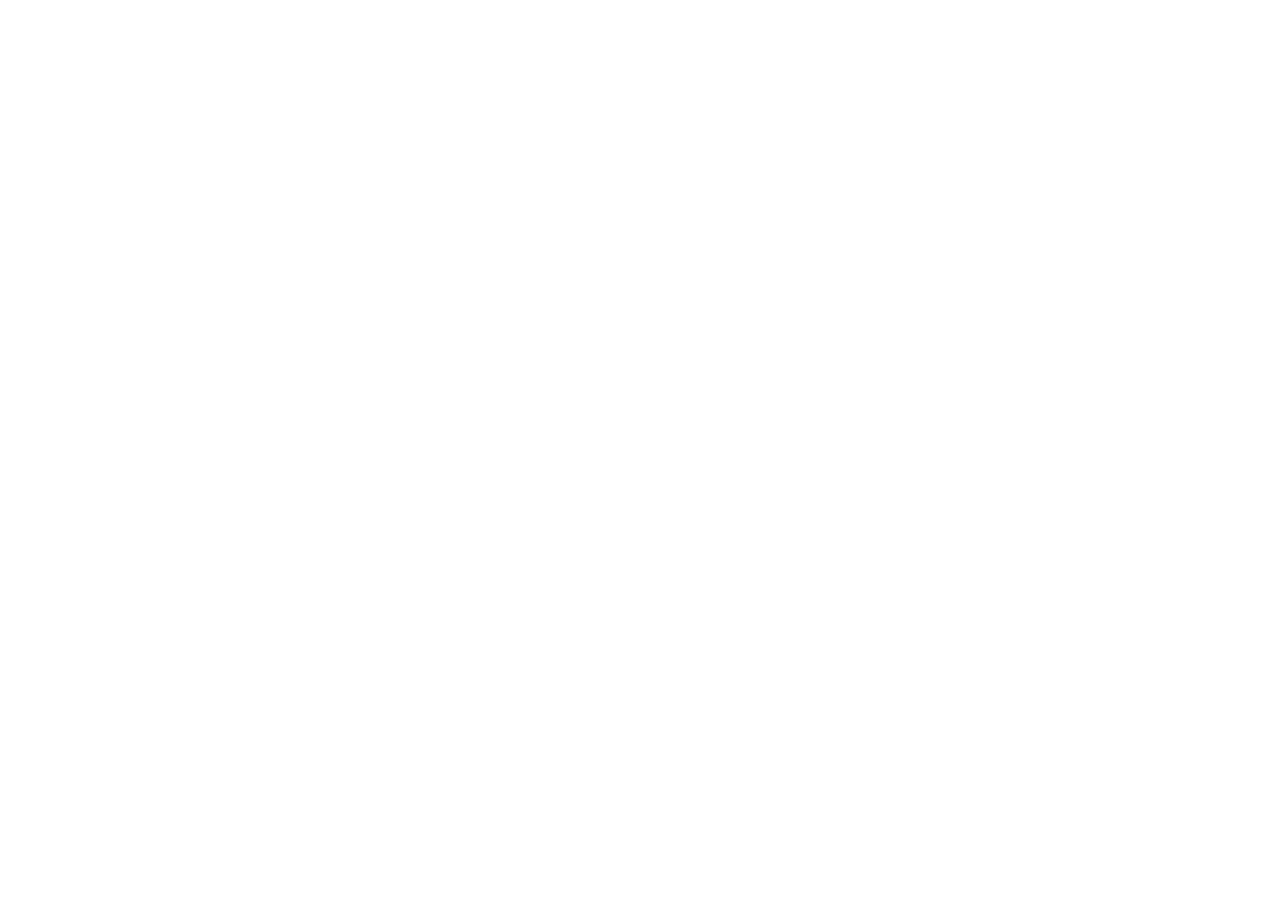
==== login.html @ af20c510 "进行初始提交" ====
<!DOCTYPE html>
<html lang="en">

<head>
    <meta charset="UTF-8">
    <meta http-equiv="X-UA-Compatible" content="IE=edge">
    <meta name="viewport" content="width=device-width, initial-scale=1.0">
    <title>Document</title>
</head>

<body>

</body>

</html>
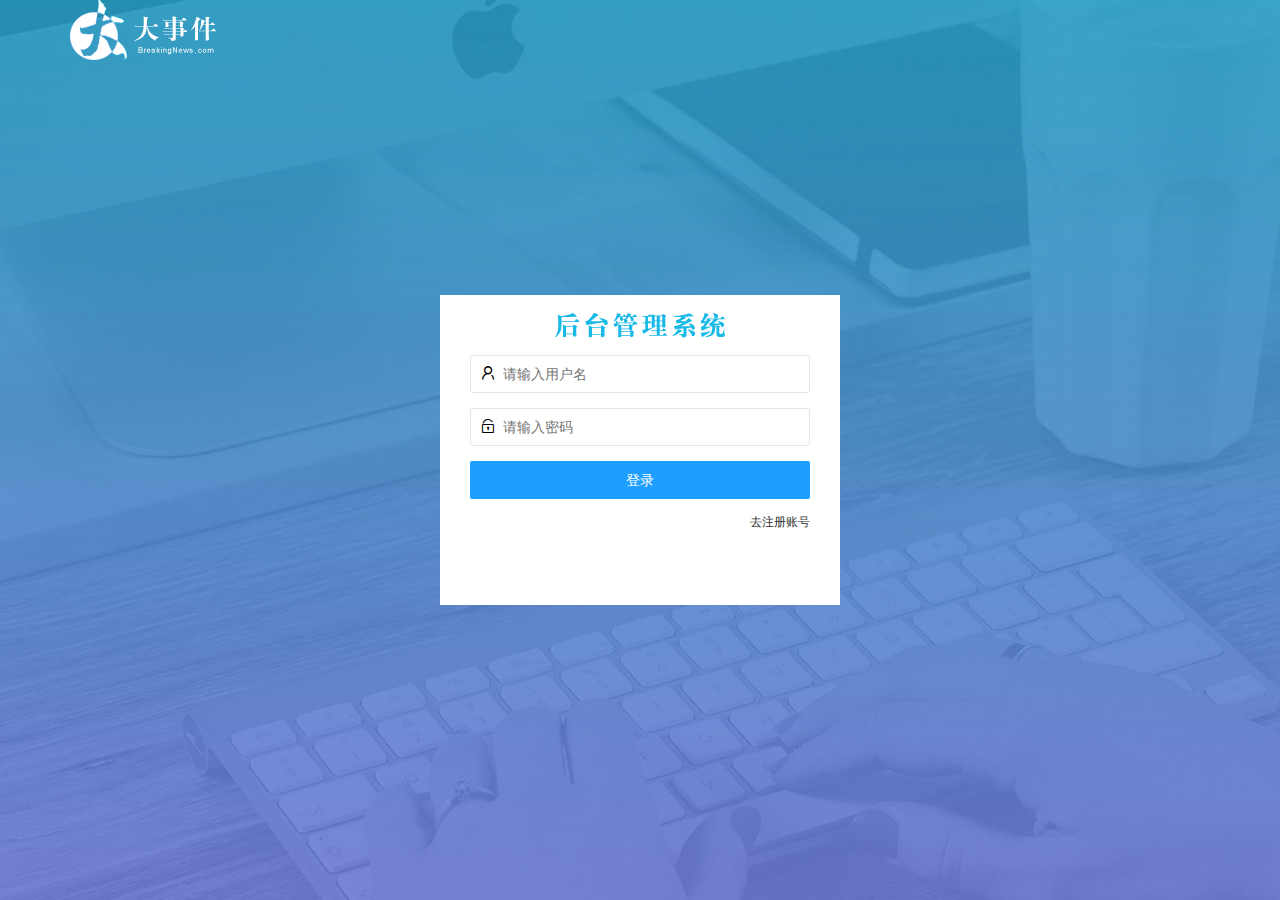
==== commit 2e72c82c: "完成了登录和注册功能" ====
--- a/login.html
+++ b/login.html
@@ -2,14 +2,88 @@
 <html lang="en">
 
 <head>
-    <meta charset="UTF-8">
-    <meta http-equiv="X-UA-Compatible" content="IE=edge">
-    <meta name="viewport" content="width=device-width, initial-scale=1.0">
-    <title>Document</title>
+    <meta charset="UTF-8" />
+    <meta name="viewport" content="width=device-width, initial-scale=1.0" />
+    <title>大事件-登录/注册</title>
+    <!-- 导入 LayUI 的样式 -->
+    <link rel="stylesheet" href="/assets/lib/layui/css/layui.css" />
+    <!-- 导入自己的样式表 -->
+    <link rel="stylesheet" href="/assets/css/login.css" />
 </head>
 
 <body>
+    <!-- 头部的 Logo 区域 -->
+    <div class="layui-main">
+        <img src="/assets/images/logo.png" alt="" />
+    </div>
 
+    <!-- 登录注册区域 -->
+    <div class="loginAndRegBox">
+        <div class="title-box"></div>
+        <!-- 登录的div -->
+        <div class="login-box">
+            <!-- 登录的表单 -->
+            <form class="layui-form" action="" id="form_login">
+                <!-- 用户名 -->
+                <div class="layui-form-item">
+                    <i class="layui-icon layui-icon-username"></i>
+                    <input type="text" name="username" required lay-verify="required" placeholder="请输入用户名" autocomplete="off" class="layui-input" />
+                </div>
+                <!-- 密码 -->
+                <div class="layui-form-item">
+                    <i class="layui-icon layui-icon-password"></i>
+                    <input type="password" name="password" required lay-verify="required" placeholder="请输入密码" autocomplete="off" class="layui-input" />
+                </div>
+                <!-- 登录按钮 -->
+                <div class="layui-form-item">
+                    <!-- 注意：表单提交按钮和普通按钮的区别，就是 lay-submit 属性 -->
+                    <button class="layui-btn layui-btn-fluid layui-btn-normal" lay-submit>登录</button>
+                </div>
+                <div class="layui-form-item links">
+                    <a href="javascript:;" id="link_reg">去注册账号</a>
+                </div>
+            </form>
+        </div>
+        <!-- 注册的div -->
+        <div class="reg-box">
+            <!-- 注册的表单 -->
+            <form class="layui-form" action="" id="form_reg">
+                <!-- 用户名 -->
+                <div class="layui-form-item">
+                    <i class="layui-icon layui-icon-username"></i>
+                    <input type="text" name="username" required lay-verify="required" placeholder="请输入用户名" autocomplete="off" class="layui-input" />
+                </div>
+                <!-- 密码 -->
+                <div class="layui-form-item">
+                    <i class="layui-icon layui-icon-password"></i>
+                    <input type="password" name="password" required lay-verify="required|pwd" placeholder="请输入密码" autocomplete="off" class="layui-input" />
+                </div>
+                <!-- 密码确认框 -->
+                <div class="layui-form-item">
+                    <i class="layui-icon layui-icon-password"></i>
+                    <input type="password" name="repassword" required lay-verify="required|pwd|repwd" placeholder="再次确认密码" autocomplete="off" class="layui-input" />
+                </div>
+                <!-- 注册按钮 -->
+                <div class="layui-form-item">
+                    <!-- 注意：表单提交按钮和普通按钮的区别，就是 lay-submit 属性 -->
+                    <button class="layui-btn layui-btn-fluid layui-btn-normal" lay-submit>注册</button>
+                </div>
+                <div class="layui-form-item links">
+                    <a href="javascript:;" id="link_login">去登录</a>
+                </div>
+            </form>
+        </div>
+    </div>
+
+
+    <!-- 导入 jQuery -->
+    <script src="/assets/lib/jquery.js"></script>
+    <!-- 导入 layui -->
+    <script src="/assets/lib/layui/layui.all.js"></script>
+    <!-- 导入 baseAPI -->
+    <script src="/assets/js/baseAPI.js"></script>
+    <!-- 导入自己的js -->
+    <script src="/assets/js/login.js"></script>
 </body>
 
 </html>--- a/assets/lib/layui/css/layui.css
+++ b/assets/lib/layui/css/layui.css
@@ -0,0 +1,2 @@
+/** layui-v2.5.5 MIT License By https://www.layui.com */
+ .layui-inline,img{display:inline-block;vertical-align:middle}h1,h2,h3,h4,h5,h6{font-weight:400}.layui-edge,.layui-header,.layui-inline,.layui-main{position:relative}.layui-body,.layui-edge,.layui-elip{overflow:hidden}.layui-btn,.layui-edge,.layui-inline,img{vertical-align:middle}.layui-btn,.layui-disabled,.layui-icon,.layui-unselect{-moz-user-select:none;-webkit-user-select:none;-ms-user-select:none}.layui-elip,.layui-form-checkbox span,.layui-form-pane .layui-form-label{text-overflow:ellipsis;white-space:nowrap}.layui-breadcrumb,.layui-tree-btnGroup{visibility:hidden}blockquote,body,button,dd,div,dl,dt,form,h1,h2,h3,h4,h5,h6,input,li,ol,p,pre,td,textarea,th,ul{margin:0;padding:0;-webkit-tap-highlight-color:rgba(0,0,0,0)}a:active,a:hover{outline:0}img{border:none}li{list-style:none}table{border-collapse:collapse;border-spacing:0}h4,h5,h6{font-size:100%}button,input,optgroup,option,select,textarea{font-family:inherit;font-size:inherit;font-style:inherit;font-weight:inherit;outline:0}pre{white-space:pre-wrap;white-space:-moz-pre-wrap;white-space:-pre-wrap;white-space:-o-pre-wrap;word-wrap:break-word}body{line-height:24px;font:14px Helvetica Neue,Helvetica,PingFang SC,Tahoma,Arial,sans-serif}hr{height:1px;margin:10px 0;border:0;clear:both}a{color:#333;text-decoration:none}a:hover{color:#777}a cite{font-style:normal;*cursor:pointer}.layui-border-box,.layui-border-box *{box-sizing:border-box}.layui-box,.layui-box *{box-sizing:content-box}.layui-clear{clear:both;*zoom:1}.layui-clear:after{content:'\20';clear:both;*zoom:1;display:block;height:0}.layui-inline{*display:inline;*zoom:1}.layui-edge{display:inline-block;width:0;height:0;border-width:6px;border-style:dashed;border-color:transparent}.layui-edge-top{top:-4px;border-bottom-color:#999;border-bottom-style:solid}.layui-edge-right{border-left-color:#999;border-left-style:solid}.layui-edge-bottom{top:2px;border-top-color:#999;border-top-style:solid}.layui-edge-left{border-right-color:#999;border-right-style:solid}.layui-disabled,.layui-disabled:hover{color:#d2d2d2!important;cursor:not-allowed!important}.layui-circle{border-radius:100%}.layui-show{display:block!important}.layui-hide{display:none!important}@font-face{font-family:layui-icon;src:url(../font/iconfont.eot?v=250);src:url(../font/iconfont.eot?v=250#iefix) format('embedded-opentype'),url(../font/iconfont.woff2?v=250) format('woff2'),url(../font/iconfont.woff?v=250) format('woff'),url(../font/iconfont.ttf?v=250) format('truetype'),url(../font/iconfont.svg?v=250#layui-icon) format('svg')}.layui-icon{font-family:layui-icon!important;font-size:16px;font-style:normal;-webkit-font-smoothing:antialiased;-moz-osx-font-smoothing:grayscale}.layui-icon-reply-fill:before{content:"\e611"}.layui-icon-set-fill:before{content:"\e614"}.layui-icon-menu-fill:before{content:"\e60f"}.layui-icon-search:before{content:"\e615"}.layui-icon-share:before{content:"\e641"}.layui-icon-set-sm:before{content:"\e620"}.layui-icon-engine:before{content:"\e628"}.layui-icon-close:before{content:"\1006"}.layui-icon-close-fill:before{content:"\1007"}.layui-icon-chart-screen:before{content:"\e629"}.layui-icon-star:before{content:"\e600"}.layui-icon-circle-dot:before{content:"\e617"}.layui-icon-chat:before{content:"\e606"}.layui-icon-release:before{content:"\e609"}.layui-icon-list:before{content:"\e60a"}.layui-icon-chart:before{content:"\e62c"}.layui-icon-ok-circle:before{content:"\1005"}.layui-icon-layim-theme:before{content:"\e61b"}.layui-icon-table:before{content:"\e62d"}.layui-icon-right:before{content:"\e602"}.layui-icon-left:before{content:"\e603"}.layui-icon-cart-simple:before{content:"\e698"}.layui-icon-face-cry:before{content:"\e69c"}.layui-icon-face-smile:before{content:"\e6af"}.layui-icon-survey:before{content:"\e6b2"}.layui-icon-tree:before{content:"\e62e"}.layui-icon-upload-circle:before{content:"\e62f"}.layui-icon-add-circle:before{content:"\e61f"}.layui-icon-download-circle:before{content:"\e601"}.layui-icon-templeate-1:before{content:"\e630"}.layui-icon-util:before{content:"\e631"}.layui-icon-face-surprised:before{content:"\e664"}.layui-icon-edit:before{content:"\e642"}.layui-icon-speaker:before{content:"\e645"}.layui-icon-down:before{content:"\e61a"}.layui-icon-file:before{content:"\e621"}.layui-icon-layouts:before{content:"\e632"}.layui-icon-rate-half:before{content:"\e6c9"}.layui-icon-add-circle-fine:before{content:"\e608"}.layui-icon-prev-circle:before{content:"\e633"}.layui-icon-read:before{content:"\e705"}.layui-icon-404:before{content:"\e61c"}.layui-icon-carousel:before{content:"\e634"}.layui-icon-help:before{content:"\e607"}.layui-icon-code-circle:before{content:"\e635"}.layui-icon-water:before{content:"\e636"}.layui-icon-username:before{content:"\e66f"}.layui-icon-find-fill:before{content:"\e670"}.layui-icon-about:before{content:"\e60b"}.layui-icon-location:before{content:"\e715"}.layui-icon-up:before{content:"\e619"}.layui-icon-pause:before{content:"\e651"}.layui-icon-date:before{content:"\e637"}.layui-icon-layim-uploadfile:before{content:"\e61d"}.layui-icon-delete:before{content:"\e640"}.layui-icon-play:before{content:"\e652"}.layui-icon-top:before{content:"\e604"}.layui-icon-friends:before{content:"\e612"}.layui-icon-refresh-3:before{content:"\e9aa"}.layui-icon-ok:before{content:"\e605"}.layui-icon-layer:before{content:"\e638"}.layui-icon-face-smile-fine:before{content:"\e60c"}.layui-icon-dollar:before{content:"\e659"}.layui-icon-group:before{content:"\e613"}.layui-icon-layim-download:before{content:"\e61e"}.layui-icon-picture-fine:before{content:"\e60d"}.layui-icon-link:before{content:"\e64c"}.layui-icon-diamond:before{content:"\e735"}.layui-icon-log:before{content:"\e60e"}.layui-icon-rate-solid:before{content:"\e67a"}.layui-icon-fonts-del:before{content:"\e64f"}.layui-icon-unlink:before{content:"\e64d"}.layui-icon-fonts-clear:before{content:"\e639"}.layui-icon-triangle-r:before{content:"\e623"}.layui-icon-circle:before{content:"\e63f"}.layui-icon-radio:before{content:"\e643"}.layui-icon-align-center:before{content:"\e647"}.layui-icon-align-right:before{content:"\e648"}.layui-icon-align-left:before{content:"\e649"}.layui-icon-loading-1:before{content:"\e63e"}.layui-icon-return:before{content:"\e65c"}.layui-icon-fonts-strong:before{content:"\e62b"}.layui-icon-upload:before{content:"\e67c"}.layui-icon-dialogue:before{content:"\e63a"}.layui-icon-video:before{content:"\e6ed"}.layui-icon-headset:before{content:"\e6fc"}.layui-icon-cellphone-fine:before{content:"\e63b"}.layui-icon-add-1:before{content:"\e654"}.layui-icon-face-smile-b:before{content:"\e650"}.layui-icon-fonts-html:before{content:"\e64b"}.layui-icon-form:before{content:"\e63c"}.layui-icon-cart:before{content:"\e657"}.layui-icon-camera-fill:before{content:"\e65d"}.layui-icon-tabs:before{content:"\e62a"}.layui-icon-fonts-code:before{content:"\e64e"}.layui-icon-fire:before{content:"\e756"}.layui-icon-set:before{content:"\e716"}.layui-icon-fonts-u:before{content:"\e646"}.layui-icon-triangle-d:before{content:"\e625"}.layui-icon-tips:before{content:"\e702"}.layui-icon-picture:before{content:"\e64a"}.layui-icon-more-vertical:before{content:"\e671"}.layui-icon-flag:before{content:"\e66c"}.layui-icon-loading:before{content:"\e63d"}.layui-icon-fonts-i:before{content:"\e644"}.layui-icon-refresh-1:before{content:"\e666"}.layui-icon-rmb:before{content:"\e65e"}.layui-icon-home:before{content:"\e68e"}.layui-icon-user:before{content:"\e770"}.layui-icon-notice:before{content:"\e667"}.layui-icon-login-weibo:before{content:"\e675"}.layui-icon-voice:before{content:"\e688"}.layui-icon-upload-drag:before{content:"\e681"}.layui-icon-login-qq:before{content:"\e676"}.layui-icon-snowflake:before{content:"\e6b1"}.layui-icon-file-b:before{content:"\e655"}.layui-icon-template:before{content:"\e663"}.layui-icon-auz:before{content:"\e672"}.layui-icon-console:before{content:"\e665"}.layui-icon-app:before{content:"\e653"}.layui-icon-prev:before{content:"\e65a"}.layui-icon-website:before{content:"\e7ae"}.layui-icon-next:before{content:"\e65b"}.layui-icon-component:before{content:"\e857"}.layui-icon-more:before{content:"\e65f"}.layui-icon-login-wechat:before{content:"\e677"}.layui-icon-shrink-right:before{content:"\e668"}.layui-icon-spread-left:before{content:"\e66b"}.layui-icon-camera:before{content:"\e660"}.layui-icon-note:before{content:"\e66e"}.layui-icon-refresh:before{content:"\e669"}.layui-icon-female:before{content:"\e661"}.layui-icon-male:before{content:"\e662"}.layui-icon-password:before{content:"\e673"}.layui-icon-senior:before{content:"\e674"}.layui-icon-theme:before{content:"\e66a"}.layui-icon-tread:before{content:"\e6c5"}.layui-icon-praise:before{content:"\e6c6"}.layui-icon-star-fill:before{content:"\e658"}.layui-icon-rate:before{content:"\e67b"}.layui-icon-template-1:before{content:"\e656"}.layui-icon-vercode:before{content:"\e679"}.layui-icon-cellphone:before{content:"\e678"}.layui-icon-screen-full:before{content:"\e622"}.layui-icon-screen-restore:before{content:"\e758"}.layui-icon-cols:before{content:"\e610"}.layui-icon-export:before{content:"\e67d"}.layui-icon-print:before{content:"\e66d"}.layui-icon-slider:before{content:"\e714"}.layui-icon-addition:before{content:"\e624"}.layui-icon-subtraction:before{content:"\e67e"}.layui-icon-service:before{content:"\e626"}.layui-icon-transfer:before{content:"\e691"}.layui-main{width:1140px;margin:0 auto}.layui-header{z-index:1000;height:60px}.layui-header a:hover{transition:all .5s;-webkit-transition:all .5s}.layui-side{position:fixed;left:0;top:0;bottom:0;z-index:999;width:200px;overflow-x:hidden}.layui-side-scroll{position:relative;width:220px;height:100%;overflow-x:hidden}.layui-body{position:absolute;left:200px;right:0;top:0;bottom:0;z-index:998;width:auto;overflow-y:auto;box-sizing:border-box}.layui-layout-body{overflow:hidden}.layui-layout-admin .layui-header{background-color:#23262E}.layui-layout-admin .layui-side{top:60px;width:200px;overflow-x:hidden}.layui-layout-admin .layui-body{position:fixed;top:60px;bottom:44px}.layui-layout-admin .layui-main{width:auto;margin:0 15px}.layui-layout-admin .layui-footer{position:fixed;left:200px;right:0;bottom:0;height:44px;line-height:44px;padding:0 15px;background-color:#eee}.layui-layout-admin .layui-logo{position:absolute;left:0;top:0;width:200px;height:100%;line-height:60px;text-align:center;color:#009688;font-size:16px}.layui-layout-admin .layui-header .layui-nav{background:0 0}.layui-layout-left{position:absolute!important;left:200px;top:0}.layui-layout-right{position:absolute!important;right:0;top:0}.layui-container{position:relative;margin:0 auto;padding:0 15px;box-sizing:border-box}.layui-fluid{position:relative;margin:0 auto;padding:0 15px}.layui-row:after,.layui-row:before{content:'';display:block;clear:both}.layui-col-lg1,.layui-col-lg10,.layui-col-lg11,.layui-col-lg12,.layui-col-lg2,.layui-col-lg3,.layui-col-lg4,.layui-col-lg5,.layui-col-lg6,.layui-col-lg7,.layui-col-lg8,.layui-col-lg9,.layui-col-md1,.layui-col-md10,.layui-col-md11,.layui-col-md12,.layui-col-md2,.layui-col-md3,.layui-col-md4,.layui-col-md5,.layui-col-md6,.layui-col-md7,.layui-col-md8,.layui-col-md9,.layui-col-sm1,.layui-col-sm10,.layui-col-sm11,.layui-col-sm12,.layui-col-sm2,.layui-col-sm3,.layui-col-sm4,.layui-col-sm5,.layui-col-sm6,.layui-col-sm7,.layui-col-sm8,.layui-col-sm9,.layui-col-xs1,.layui-col-xs10,.layui-col-xs11,.layui-col-xs12,.layui-col-xs2,.layui-col-xs3,.layui-col-xs4,.layui-col-xs5,.layui-col-xs6,.layui-col-xs7,.layui-col-xs8,.layui-col-xs9{position:relative;display:block;box-sizing:border-box}.layui-col-xs1,.layui-col-xs10,.layui-col-xs11,.layui-col-xs12,.layui-col-xs2,.layui-col-xs3,.layui-col-xs4,.layui-col-xs5,.layui-col-xs6,.layui-col-xs7,.layui-col-xs8,.layui-col-xs9{float:left}.layui-col-xs1{width:8.33333333%}.layui-col-xs2{width:16.66666667%}.layui-col-xs3{width:25%}.layui-col-xs4{width:33.33333333%}.layui-col-xs5{width:41.66666667%}.layui-col-xs6{width:50%}.layui-col-xs7{width:58.33333333%}.layui-col-xs8{width:66.66666667%}.layui-col-xs9{width:75%}.layui-col-xs10{width:83.33333333%}.layui-col-xs11{width:91.66666667%}.layui-col-xs12{width:100%}.layui-col-xs-offset1{margin-left:8.33333333%}.layui-col-xs-offset2{margin-left:16.66666667%}.layui-col-xs-offset3{margin-left:25%}.layui-col-xs-offset4{margin-left:33.33333333%}.layui-col-xs-offset5{margin-left:41.66666667%}.layui-col-xs-offset6{margin-left:50%}.layui-col-xs-offset7{margin-left:58.33333333%}.layui-col-xs-offset8{margin-left:66.66666667%}.layui-col-xs-offset9{margin-left:75%}.layui-col-xs-offset10{margin-left:83.33333333%}.layui-col-xs-offset11{margin-left:91.66666667%}.layui-col-xs-offset12{margin-left:100%}@media screen and (max-width:768px){.layui-hide-xs{display:none!important}.layui-show-xs-block{display:block!important}.layui-show-xs-inline{display:inline!important}.layui-show-xs-inline-block{display:inline-block!important}}@media screen and (min-width:768px){.layui-container{width:750px}.layui-hide-sm{display:none!important}.layui-show-sm-block{display:block!important}.layui-show-sm-inline{display:inline!important}.layui-show-sm-inline-block{display:inline-block!important}.layui-col-sm1,.layui-col-sm10,.layui-col-sm11,.layui-col-sm12,.layui-col-sm2,.layui-col-sm3,.layui-col-sm4,.layui-col-sm5,.layui-col-sm6,.layui-col-sm7,.layui-col-sm8,.layui-col-sm9{float:left}.layui-col-sm1{width:8.33333333%}.layui-col-sm2{width:16.66666667%}.layui-col-sm3{width:25%}.layui-col-sm4{width:33.33333333%}.layui-col-sm5{width:41.66666667%}.layui-col-sm6{width:50%}.layui-col-sm7{width:58.33333333%}.layui-col-sm8{width:66.66666667%}.layui-col-sm9{width:75%}.layui-col-sm10{width:83.33333333%}.layui-col-sm11{width:91.66666667%}.layui-col-sm12{width:100%}.layui-col-sm-offset1{margin-left:8.33333333%}.layui-col-sm-offset2{margin-left:16.66666667%}.layui-col-sm-offset3{margin-left:25%}.layui-col-sm-offset4{margin-left:33.33333333%}.layui-col-sm-offset5{margin-left:41.66666667%}.layui-col-sm-offset6{margin-left:50%}.layui-col-sm-offset7{margin-left:58.33333333%}.layui-col-sm-offset8{margin-left:66.66666667%}.layui-col-sm-offset9{margin-left:75%}.layui-col-sm-offset10{margin-left:83.33333333%}.layui-col-sm-offset11{margin-left:91.66666667%}.layui-col-sm-offset12{margin-left:100%}}@media screen and (min-width:992px){.layui-container{width:970px}.layui-hide-md{display:none!important}.layui-show-md-block{display:block!important}.layui-show-md-inline{display:inline!important}.layui-show-md-inline-block{display:inline-block!important}.layui-col-md1,.layui-col-md10,.layui-col-md11,.layui-col-md12,.layui-col-md2,.layui-col-md3,.layui-col-md4,.layui-col-md5,.layui-col-md6,.layui-col-md7,.layui-col-md8,.layui-col-md9{float:left}.layui-col-md1{width:8.33333333%}.layui-col-md2{width:16.66666667%}.layui-col-md3{width:25%}.layui-col-md4{width:33.33333333%}.layui-col-md5{width:41.66666667%}.layui-col-md6{width:50%}.layui-col-md7{width:58.33333333%}.layui-col-md8{width:66.66666667%}.layui-col-md9{width:75%}.layui-col-md10{width:83.33333333%}.layui-col-md11{width:91.66666667%}.layui-col-md12{width:100%}.layui-col-md-offset1{margin-left:8.33333333%}.layui-col-md-offset2{margin-left:16.66666667%}.layui-col-md-offset3{margin-left:25%}.layui-col-md-offset4{margin-left:33.33333333%}.layui-col-md-offset5{margin-left:41.66666667%}.layui-col-md-offset6{margin-left:50%}.layui-col-md-offset7{margin-left:58.33333333%}.layui-col-md-offset8{margin-left:66.66666667%}.layui-col-md-offset9{margin-left:75%}.layui-col-md-offset10{margin-left:83.33333333%}.layui-col-md-offset11{margin-left:91.66666667%}.layui-col-md-offset12{margin-left:100%}}@media screen and (min-width:1200px){.layui-container{width:1170px}.layui-hide-lg{display:none!important}.layui-show-lg-block{display:block!important}.layui-show-lg-inline{display:inline!important}.layui-show-lg-inline-block{display:inline-block!important}.layui-col-lg1,.layui-col-lg10,.layui-col-lg11,.layui-col-lg12,.layui-col-lg2,.layui-col-lg3,.layui-col-lg4,.layui-col-lg5,.layui-col-lg6,.layui-col-lg7,.layui-col-lg8,.layui-col-lg9{float:left}.layui-col-lg1{width:8.33333333%}.layui-col-lg2{width:16.66666667%}.layui-col-lg3{width:25%}.layui-col-lg4{width:33.33333333%}.layui-col-lg5{width:41.66666667%}.layui-col-lg6{width:50%}.layui-col-lg7{width:58.33333333%}.layui-col-lg8{width:66.66666667%}.layui-col-lg9{width:75%}.layui-col-lg10{width:83.33333333%}.layui-col-lg11{width:91.66666667%}.layui-col-lg12{width:100%}.layui-col-lg-offset1{margin-left:8.33333333%}.layui-col-lg-offset2{margin-left:16.66666667%}.layui-col-lg-offset3{margin-left:25%}.layui-col-lg-offset4{margin-left:33.33333333%}.layui-col-lg-offset5{margin-left:41.66666667%}.layui-col-lg-offset6{margin-left:50%}.layui-col-lg-offset7{margin-left:58.33333333%}.layui-col-lg-offset8{margin-left:66.66666667%}.layui-col-lg-offset9{margin-left:75%}.layui-col-lg-offset10{margin-left:83.33333333%}.layui-col-lg-offset11{margin-left:91.66666667%}.layui-col-lg-offset12{margin-left:100%}}.layui-col-space1{margin:-.5px}.layui-col-space1>*{padding:.5px}.layui-col-space3{margin:-1.5px}.layui-col-space3>*{padding:1.5px}.layui-col-space5{margin:-2.5px}.layui-col-space5>*{padding:2.5px}.layui-col-space8{margin:-3.5px}.layui-col-space8>*{padding:3.5px}.layui-col-space10{margin:-5px}.layui-col-space10>*{padding:5px}.layui-col-space12{margin:-6px}.layui-col-space12>*{padding:6px}.layui-col-space15{margin:-7.5px}.layui-col-space15>*{padding:7.5px}.layui-col-space18{margin:-9px}.layui-col-space18>*{padding:9px}.layui-col-space20{margin:-10px}.layui-col-space20>*{padding:10px}.layui-col-space22{margin:-11px}.layui-col-space22>*{padding:11px}.layui-col-space25{margin:-12.5px}.layui-col-space25>*{padding:12.5px}.layui-col-space30{margin:-15px}.layui-col-space30>*{padding:15px}.layui-btn,.layui-input,.layui-select,.layui-textarea,.layui-upload-button{outline:0;-webkit-appearance:none;transition:all .3s;-webkit-transition:all .3s;box-sizing:border-box}.layui-elem-quote{margin-bottom:10px;padding:15px;line-height:22px;border-left:5px solid #009688;border-radius:0 2px 2px 0;background-color:#f2f2f2}.layui-quote-nm{border-style:solid;border-width:1px 1px 1px 5px;background:0 0}.layui-elem-field{margin-bottom:10px;padding:0;border-width:1px;border-style:solid}.layui-elem-field legend{margin-left:20px;padding:0 10px;font-size:20px;font-weight:300}.layui-field-title{margin:10px 0 20px;border-width:1px 0 0}.layui-field-box{padding:10px 15px}.layui-field-title .layui-field-box{padding:10px 0}.layui-progress{position:relative;height:6px;border-radius:20px;background-color:#e2e2e2}.layui-progress-bar{position:absolute;left:0;top:0;width:0;max-width:100%;height:6px;border-radius:20px;text-align:right;background-color:#5FB878;transition:all .3s;-webkit-transition:all .3s}.layui-progress-big,.layui-progress-big .layui-progress-bar{height:18px;line-height:18px}.layui-progress-text{position:relative;top:-20px;line-height:18px;font-size:12px;color:#666}.layui-progress-big .layui-progress-text{position:static;padding:0 10px;color:#fff}.layui-collapse{border-width:1px;border-style:solid;border-radius:2px}.layui-colla-content,.layui-colla-item{border-top-width:1px;border-top-style:solid}.layui-colla-item:first-child{border-top:none}.layui-colla-title{position:relative;height:42px;line-height:42px;padding:0 15px 0 35px;color:#333;background-color:#f2f2f2;cursor:pointer;font-size:14px;overflow:hidden}.layui-colla-content{display:none;padding:10px 15px;line-height:22px;color:#666}.layui-colla-icon{position:absolute;left:15px;top:0;font-size:14px}.layui-card{margin-bottom:15px;border-radius:2px;background-color:#fff;box-shadow:0 1px 2px 0 rgba(0,0,0,.05)}.layui-card:last-child{margin-bottom:0}.layui-card-header{position:relative;height:42px;line-height:42px;padding:0 15px;border-bottom:1px solid #f6f6f6;color:#333;border-radius:2px 2px 0 0;font-size:14px}.layui-bg-black,.layui-bg-blue,.layui-bg-cyan,.layui-bg-green,.layui-bg-orange,.layui-bg-red{color:#fff!important}.layui-card-body{position:relative;padding:10px 15px;line-height:24px}.layui-card-body[pad15]{padding:15px}.layui-card-body[pad20]{padding:20px}.layui-card-body .layui-table{margin:5px 0}.layui-card .layui-tab{margin:0}.layui-panel-window{position:relative;padding:15px;border-radius:0;border-top:5px solid #E6E6E6;background-color:#fff}.layui-auxiliar-moving{position:fixed;left:0;right:0;top:0;bottom:0;width:100%;height:100%;background:0 0;z-index:9999999999}.layui-form-label,.layui-form-mid,.layui-form-select,.layui-input-block,.layui-input-inline,.layui-textarea{position:relative}.layui-bg-red{background-color:#FF5722!important}.layui-bg-orange{background-color:#FFB800!important}.layui-bg-green{background-color:#009688!important}.layui-bg-cyan{background-color:#2F4056!important}.layui-bg-blue{background-color:#1E9FFF!important}.layui-bg-black{background-color:#393D49!important}.layui-bg-gray{background-color:#eee!important;color:#666!important}.layui-badge-rim,.layui-colla-content,.layui-colla-item,.layui-collapse,.layui-elem-field,.layui-form-pane .layui-form-item[pane],.layui-form-pane .layui-form-label,.layui-input,.layui-layedit,.layui-layedit-tool,.layui-quote-nm,.layui-select,.layui-tab-bar,.layui-tab-card,.layui-tab-title,.layui-tab-title .layui-this:after,.layui-textarea{border-color:#e6e6e6}.layui-timeline-item:before,hr{background-color:#e6e6e6}.layui-text{line-height:22px;font-size:14px;color:#666}.layui-text h1,.layui-text h2,.layui-text h3{font-weight:500;color:#333}.layui-text h1{font-size:30px}.layui-text h2{font-size:24px}.layui-text h3{font-size:18px}.layui-text a:not(.layui-btn){color:#01AAED}.layui-text a:not(.layui-btn):hover{text-decoration:underline}.layui-text ul{padding:5px 0 5px 15px}.layui-text ul li{margin-top:5px;list-style-type:disc}.layui-text em,.layui-word-aux{color:#999!important;padding:0 5px!important}.layui-btn{display:inline-block;height:38px;line-height:38px;padding:0 18px;background-color:#009688;color:#fff;white-space:nowrap;text-align:center;font-size:14px;border:none;border-radius:2px;cursor:pointer}.layui-btn:hover{opacity:.8;filter:alpha(opacity=80);color:#fff}.layui-btn:active{opacity:1;filter:alpha(opacity=100)}.layui-btn+.layui-btn{margin-left:10px}.layui-btn-container{font-size:0}.layui-btn-container .layui-btn{margin-right:10px;margin-bottom:10px}.layui-btn-container .layui-btn+.layui-btn{margin-left:0}.layui-table .layui-btn-container .layui-btn{margin-bottom:9px}.layui-btn-radius{border-radius:100px}.layui-btn .layui-icon{margin-right:3px;font-size:18px;vertical-align:bottom;vertical-align:middle\9}.layui-btn-primary{border:1px solid #C9C9C9;background-color:#fff;color:#555}.layui-btn-primary:hover{border-color:#009688;color:#333}.layui-btn-normal{background-color:#1E9FFF}.layui-btn-warm{background-color:#FFB800}.layui-btn-danger{background-color:#FF5722}.layui-btn-checked{background-color:#5FB878}.layui-btn-disabled,.layui-btn-disabled:active,.layui-btn-disabled:hover{border:1px solid #e6e6e6;background-color:#FBFBFB;color:#C9C9C9;cursor:not-allowed;opacity:1}.layui-btn-lg{height:44px;line-height:44px;padding:0 25px;font-size:16px}.layui-btn-sm{height:30px;line-height:30px;padding:0 10px;font-size:12px}.layui-btn-sm i{font-size:16px!important}.layui-btn-xs{height:22px;line-height:22px;padding:0 5px;font-size:12px}.layui-btn-xs i{font-size:14px!important}.layui-btn-group{display:inline-block;vertical-align:middle;font-size:0}.layui-btn-group .layui-btn{margin-left:0!important;margin-right:0!important;border-left:1px solid rgba(255,255,255,.5);border-radius:0}.layui-btn-group .layui-btn-primary{border-left:none}.layui-btn-group .layui-btn-primary:hover{border-color:#C9C9C9;color:#009688}.layui-btn-group .layui-btn:first-child{border-left:none;border-radius:2px 0 0 2px}.layui-btn-group .layui-btn-primary:first-child{border-left:1px solid #c9c9c9}.layui-btn-group .layui-btn:last-child{border-radius:0 2px 2px 0}.layui-btn-group .layui-btn+.layui-btn{margin-left:0}.layui-btn-group+.layui-btn-group{margin-left:10px}.layui-btn-fluid{width:100%}.layui-input,.layui-select,.layui-textarea{height:38px;line-height:1.3;line-height:38px\9;border-width:1px;border-style:solid;background-color:#fff;border-radius:2px}.layui-input::-webkit-input-placeholder,.layui-select::-webkit-input-placeholder,.layui-textarea::-webkit-input-placeholder{line-height:1.3}.layui-input,.layui-textarea{display:block;width:100%;padding-left:10px}.layui-input:hover,.layui-textarea:hover{border-color:#D2D2D2!important}.layui-input:focus,.layui-textarea:focus{border-color:#C9C9C9!important}.layui-textarea{min-height:100px;height:auto;line-height:20px;padding:6px 10px;resize:vertical}.layui-select{padding:0 10px}.layui-form input[type=checkbox],.layui-form input[type=radio],.layui-form select{display:none}.layui-form [lay-ignore]{display:initial}.layui-form-item{margin-bottom:15px;clear:both;*zoom:1}.layui-form-item:after{content:'\20';clear:both;*zoom:1;display:block;height:0}.layui-form-label{float:left;display:block;padding:9px 15px;width:80px;font-weight:400;line-height:20px;text-align:right}.layui-form-label-col{display:block;float:none;padding:9px 0;line-height:20px;text-align:left}.layui-form-item .layui-inline{margin-bottom:5px;margin-right:10px}.layui-input-block{margin-left:110px;min-height:36px}.layui-input-inline{display:inline-block;vertical-align:middle}.layui-form-item .layui-input-inline{float:left;width:190px;margin-right:10px}.layui-form-text .layui-input-inline{width:auto}.layui-form-mid{float:left;display:block;padding:9px 0!important;line-height:20px;margin-right:10px}.layui-form-danger+.layui-form-select .layui-input,.layui-form-danger:focus{border-color:#FF5722!important}.layui-form-select .layui-input{padding-right:30px;cursor:pointer}.layui-form-select .layui-edge{position:absolute;right:10px;top:50%;margin-top:-3px;cursor:pointer;border-width:6px;border-top-color:#c2c2c2;border-top-style:solid;transition:all .3s;-webkit-transition:all .3s}.layui-form-select dl{display:none;position:absolute;left:0;top:42px;padding:5px 0;z-index:899;min-width:100%;border:1px solid #d2d2d2;max-height:300px;overflow-y:auto;background-color:#fff;border-radius:2px;box-shadow:0 2px 4px rgba(0,0,0,.12);box-sizing:border-box}.layui-form-select dl dd,.layui-form-select dl dt{padding:0 10px;line-height:36px;white-space:nowrap;overflow:hidden;text-overflow:ellipsis}.layui-form-select dl dt{font-size:12px;color:#999}.layui-form-select dl dd{cursor:pointer}.layui-form-select dl dd:hover{background-color:#f2f2f2;-webkit-transition:.5s all;transition:.5s all}.layui-form-select .layui-select-group dd{padding-left:20px}.layui-form-select dl dd.layui-select-tips{padding-left:10px!important;color:#999}.layui-form-select dl dd.layui-this{background-color:#5FB878;color:#fff}.layui-form-checkbox,.layui-form-select dl dd.layui-disabled{background-color:#fff}.layui-form-selected dl{display:block}.layui-form-checkbox,.layui-form-checkbox *,.layui-form-switch{display:inline-block;vertical-align:middle}.layui-form-selected .layui-edge{margin-top:-9px;-webkit-transform:rotate(180deg);transform:rotate(180deg);margin-top:-3px\9}:root .layui-form-selected .layui-edge{margin-top:-9px\0/IE9}.layui-form-selectup dl{top:auto;bottom:42px}.layui-select-none{margin:5px 0;text-align:center;color:#999}.layui-select-disabled .layui-disabled{border-color:#eee!important}.layui-select-disabled .layui-edge{border-top-color:#d2d2d2}.layui-form-checkbox{position:relative;height:30px;line-height:30px;margin-right:10px;padding-right:30px;cursor:pointer;font-size:0;-webkit-transition:.1s linear;transition:.1s linear;box-sizing:border-box}.layui-form-checkbox span{padding:0 10px;height:100%;font-size:14px;border-radius:2px 0 0 2px;background-color:#d2d2d2;color:#fff;overflow:hidden}.layui-form-checkbox:hover span{background-color:#c2c2c2}.layui-form-checkbox i{position:absolute;right:0;top:0;width:30px;height:28px;border:1px solid #d2d2d2;border-left:none;border-radius:0 2px 2px 0;color:#fff;font-size:20px;text-align:center}.layui-form-checkbox:hover i{border-color:#c2c2c2;color:#c2c2c2}.layui-form-checked,.layui-form-checked:hover{border-color:#5FB878}.layui-form-checked span,.layui-form-checked:hover span{background-color:#5FB878}.layui-form-checked i,.layui-form-checked:hover i{color:#5FB878}.layui-form-item .layui-form-checkbox{margin-top:4px}.layui-form-checkbox[lay-skin=primary]{height:auto!important;line-height:normal!important;min-width:18px;min-height:18px;border:none!important;margin-right:0;padding-left:28px;padding-right:0;background:0 0}.layui-form-checkbox[lay-skin=primary] span{padding-left:0;padding-right:15px;line-height:18px;background:0 0;color:#666}.layui-form-checkbox[lay-skin=primary] i{right:auto;left:0;width:16px;height:16px;line-height:16px;border:1px solid #d2d2d2;font-size:12px;border-radius:2px;background-color:#fff;-webkit-transition:.1s linear;transition:.1s linear}.layui-form-checkbox[lay-skin=primary]:hover i{border-color:#5FB878;color:#fff}.layui-form-checked[lay-skin=primary] i{border-color:#5FB878!important;background-color:#5FB878;color:#fff}.layui-checkbox-disbaled[lay-skin=primary] span{background:0 0!important;color:#c2c2c2}.layui-checkbox-disbaled[lay-skin=primary]:hover i{border-color:#d2d2d2}.layui-form-item .layui-form-checkbox[lay-skin=primary]{margin-top:10px}.layui-form-switch{position:relative;height:22px;line-height:22px;min-width:35px;padding:0 5px;margin-top:8px;border:1px solid #d2d2d2;border-radius:20px;cursor:pointer;background-color:#fff;-webkit-transition:.1s linear;transition:.1s linear}.layui-form-switch i{position:absolute;left:5px;top:3px;width:16px;height:16px;border-radius:20px;background-color:#d2d2d2;-webkit-transition:.1s linear;transition:.1s linear}.layui-form-switch em{position:relative;top:0;width:25px;margin-left:21px;padding:0!important;text-align:center!important;color:#999!important;font-style:normal!important;font-size:12px}.layui-form-onswitch{border-color:#5FB878;background-color:#5FB878}.layui-checkbox-disbaled,.layui-checkbox-disbaled i{border-color:#e2e2e2!important}.layui-form-onswitch i{left:100%;margin-left:-21px;background-color:#fff}.layui-form-onswitch em{margin-left:5px;margin-right:21px;color:#fff!important}.layui-checkbox-disbaled span{background-color:#e2e2e2!important}.layui-checkbox-disbaled:hover i{color:#fff!important}[lay-radio]{display:none}.layui-form-radio,.layui-form-radio *{display:inline-block;vertical-align:middle}.layui-form-radio{line-height:28px;margin:6px 10px 0 0;padding-right:10px;cursor:pointer;font-size:0}.layui-form-radio *{font-size:14px}.layui-form-radio>i{margin-right:8px;font-size:22px;color:#c2c2c2}.layui-form-radio>i:hover,.layui-form-radioed>i{color:#5FB878}.layui-radio-disbaled>i{color:#e2e2e2!important}.layui-form-pane .layui-form-label{width:110px;padding:8px 15px;height:38px;line-height:20px;border-width:1px;border-style:solid;border-radius:2px 0 0 2px;text-align:center;background-color:#FBFBFB;overflow:hidden;box-sizing:border-box}.layui-form-pane .layui-input-inline{margin-left:-1px}.layui-form-pane .layui-input-block{margin-left:110px;left:-1px}.layui-form-pane .layui-input{border-radius:0 2px 2px 0}.layui-form-pane .layui-form-text .layui-form-label{float:none;width:100%;border-radius:2px;box-sizing:border-box;text-align:left}.layui-form-pane .layui-form-text .layui-input-inline{display:block;margin:0;top:-1px;clear:both}.layui-form-pane .layui-form-text .layui-input-block{margin:0;left:0;top:-1px}.layui-form-pane .layui-form-text .layui-textarea{min-height:100px;border-radius:0 0 2px 2px}.layui-form-pane .layui-form-checkbox{margin:4px 0 4px 10px}.layui-form-pane .layui-form-radio,.layui-form-pane .layui-form-switch{margin-top:6px;margin-left:10px}.layui-form-pane .layui-form-item[pane]{position:relative;border-width:1px;border-style:solid}.layui-form-pane .layui-form-item[pane] .layui-form-label{position:absolute;left:0;top:0;height:100%;border-width:0 1px 0 0}.layui-form-pane .layui-form-item[pane] .layui-input-inline{margin-left:110px}@media screen and (max-width:450px){.layui-form-item .layui-form-label{text-overflow:ellipsis;overflow:hidden;white-space:nowrap}.layui-form-item .layui-inline{display:block;margin-right:0;margin-bottom:20px;clear:both}.layui-form-item .layui-inline:after{content:'\20';clear:both;display:block;height:0}.layui-form-item .layui-input-inline{display:block;float:none;left:-3px;width:auto;margin:0 0 10px 112px}.layui-form-item .layui-input-inline+.layui-form-mid{margin-left:110px;top:-5px;padding:0}.layui-form-item .layui-form-checkbox{margin-right:5px;margin-bottom:5px}}.layui-layedit{border-width:1px;border-style:solid;border-radius:2px}.layui-layedit-tool{padding:3px 5px;border-bottom-width:1px;border-bottom-style:solid;font-size:0}.layedit-tool-fixed{position:fixed;top:0;border-top:1px solid #e2e2e2}.layui-layedit-tool .layedit-tool-mid,.layui-layedit-tool .layui-icon{display:inline-block;vertical-align:middle;text-align:center;font-size:14px}.layui-layedit-tool .layui-icon{position:relative;width:32px;height:30px;line-height:30px;margin:3px 5px;color:#777;cursor:pointer;border-radius:2px}.layui-layedit-tool .layui-icon:hover{color:#393D49}.layui-layedit-tool .layui-icon:active{color:#000}.layui-layedit-tool .layedit-tool-active{background-color:#e2e2e2;color:#000}.layui-layedit-tool .layui-disabled,.layui-layedit-tool .layui-disabled:hover{color:#d2d2d2;cursor:not-allowed}.layui-layedit-tool .layedit-tool-mid{width:1px;height:18px;margin:0 10px;background-color:#d2d2d2}.layedit-tool-html{width:50px!important;font-size:30px!important}.layedit-tool-b,.layedit-tool-code,.layedit-tool-help{font-size:16px!important}.layedit-tool-d,.layedit-tool-face,.layedit-tool-image,.layedit-tool-unlink{font-size:18px!important}.layedit-tool-image input{position:absolute;font-size:0;left:0;top:0;width:100%;height:100%;opacity:.01;filter:Alpha(opacity=1);cursor:pointer}.layui-layedit-iframe iframe{display:block;width:100%}#LAY_layedit_code{overflow:hidden}.layui-laypage{display:inline-block;*display:inline;*zoom:1;vertical-align:middle;margin:10px 0;font-size:0}.layui-laypage>a:first-child,.layui-laypage>a:first-child em{border-radius:2px 0 0 2px}.layui-laypage>a:last-child,.layui-laypage>a:last-child em{border-radius:0 2px 2px 0}.layui-laypage>:first-child{margin-left:0!important}.layui-laypage>:last-child{margin-right:0!important}.layui-laypage a,.layui-laypage button,.layui-laypage input,.layui-laypage select,.layui-laypage span{border:1px solid #e2e2e2}.layui-laypage a,.layui-laypage span{display:inline-block;*display:inline;*zoom:1;vertical-align:middle;padding:0 15px;height:28px;line-height:28px;margin:0 -1px 5px 0;background-color:#fff;color:#333;font-size:12px}.layui-flow-more a *,.layui-laypage input,.layui-table-view select[lay-ignore]{display:inline-block}.layui-laypage a:hover{color:#009688}.layui-laypage em{font-style:normal}.layui-laypage .layui-laypage-spr{color:#999;font-weight:700}.layui-laypage a{text-decoration:none}.layui-laypage .layui-laypage-curr{position:relative}.layui-laypage .layui-laypage-curr em{position:relative;color:#fff}.layui-laypage .layui-laypage-curr .layui-laypage-em{position:absolute;left:-1px;top:-1px;padding:1px;width:100%;height:100%;background-color:#009688}.layui-laypage-em{border-radius:2px}.layui-laypage-next em,.layui-laypage-prev em{font-family:Sim sun;font-size:16px}.layui-laypage .layui-laypage-count,.layui-laypage .layui-laypage-limits,.layui-laypage .layui-laypage-refresh,.layui-laypage .layui-laypage-skip{margin-left:10px;margin-right:10px;padding:0;border:none}.layui-laypage .layui-laypage-limits,.layui-laypage .layui-laypage-refresh{vertical-align:top}.layui-laypage .layui-laypage-refresh i{font-size:18px;cursor:pointer}.layui-laypage select{height:22px;padding:3px;border-radius:2px;cursor:pointer}.layui-laypage .layui-laypage-skip{height:30px;line-height:30px;color:#999}.layui-laypage button,.layui-laypage input{height:30px;line-height:30px;border-radius:2px;vertical-align:top;background-color:#fff;box-sizing:border-box}.layui-laypage input{width:40px;margin:0 10px;padding:0 3px;text-align:center}.layui-laypage input:focus,.layui-laypage select:focus{border-color:#009688!important}.layui-laypage button{margin-left:10px;padding:0 10px;cursor:pointer}.layui-table,.layui-table-view{margin:10px 0}.layui-flow-more{margin:10px 0;text-align:center;color:#999;font-size:14px}.layui-flow-more a{height:32px;line-height:32px}.layui-flow-more a *{vertical-align:top}.layui-flow-more a cite{padding:0 20px;border-radius:3px;background-color:#eee;color:#333;font-style:normal}.layui-flow-more a cite:hover{opacity:.8}.layui-flow-more a i{font-size:30px;color:#737383}.layui-table{width:100%;background-color:#fff;color:#666}.layui-table tr{transition:all .3s;-webkit-transition:all .3s}.layui-table th{text-align:left;font-weight:400}.layui-table tbody tr:hover,.layui-table thead tr,.layui-table-click,.layui-table-header,.layui-table-hover,.layui-table-mend,.layui-table-patch,.layui-table-tool,.layui-table-total,.layui-table-total tr,.layui-table[lay-even] tr:nth-child(even){background-color:#f2f2f2}.layui-table td,.layui-table th,.layui-table-col-set,.layui-table-fixed-r,.layui-table-grid-down,.layui-table-header,.layui-table-page,.layui-table-tips-main,.layui-table-tool,.layui-table-total,.layui-table-view,.layui-table[lay-skin=line],.layui-table[lay-skin=row]{border-width:1px;border-style:solid;border-color:#e6e6e6}.layui-table td,.layui-table th{position:relative;padding:9px 15px;min-height:20px;line-height:20px;font-size:14px}.layui-table[lay-skin=line] td,.layui-table[lay-skin=line] th{border-width:0 0 1px}.layui-table[lay-skin=row] td,.layui-table[lay-skin=row] th{border-width:0 1px 0 0}.layui-table[lay-skin=nob] td,.layui-table[lay-skin=nob] th{border:none}.layui-table img{max-width:100px}.layui-table[lay-size=lg] td,.layui-table[lay-size=lg] th{padding:15px 30px}.layui-table-view .layui-table[lay-size=lg] .layui-table-cell{height:40px;line-height:40px}.layui-table[lay-size=sm] td,.layui-table[lay-size=sm] th{font-size:12px;padding:5px 10px}.layui-table-view .layui-table[lay-size=sm] .layui-table-cell{height:20px;line-height:20px}.layui-table[lay-data]{display:none}.layui-table-box{position:relative;overflow:hidden}.layui-table-view .layui-table{position:relative;width:auto;margin:0}.layui-table-view .layui-table[lay-skin=line]{border-width:0 1px 0 0}.layui-table-view .layui-table[lay-skin=row]{border-width:0 0 1px}.layui-table-view .layui-table td,.layui-table-view .layui-table th{padding:5px 0;border-top:none;border-left:none}.layui-table-view .layui-table th.layui-unselect .layui-table-cell span{cursor:pointer}.layui-table-view .layui-table td{cursor:default}.layui-table-view .layui-table td[data-edit=text]{cursor:text}.layui-table-view .layui-form-checkbox[lay-skin=primary] i{width:18px;height:18px}.layui-table-view .layui-form-radio{line-height:0;padding:0}.layui-table-view .layui-form-radio>i{margin:0;font-size:20px}.layui-table-init{position:absolute;left:0;top:0;width:100%;height:100%;text-align:center;z-index:110}.layui-table-init .layui-icon{position:absolute;left:50%;top:50%;margin:-15px 0 0 -15px;font-size:30px;color:#c2c2c2}.layui-table-header{border-width:0 0 1px;overflow:hidden}.layui-table-header .layui-table{margin-bottom:-1px}.layui-table-tool .layui-inline[lay-event]{position:relative;width:26px;height:26px;padding:5px;line-height:16px;margin-right:10px;text-align:center;color:#333;border:1px solid #ccc;cursor:pointer;-webkit-transition:.5s all;transition:.5s all}.layui-table-tool .layui-inline[lay-event]:hover{border:1px solid #999}.layui-table-tool-temp{padding-right:120px}.layui-table-tool-self{position:absolute;right:17px;top:10px}.layui-table-tool .layui-table-tool-self .layui-inline[lay-event]{margin:0 0 0 10px}.layui-table-tool-panel{position:absolute;top:29px;left:-1px;padding:5px 0;min-width:150px;min-height:40px;border:1px solid #d2d2d2;text-align:left;overflow-y:auto;background-color:#fff;box-shadow:0 2px 4px rgba(0,0,0,.12)}.layui-table-cell,.layui-table-tool-panel li{overflow:hidden;text-overflow:ellipsis;white-space:nowrap}.layui-table-tool-panel li{padding:0 10px;line-height:30px;-webkit-transition:.5s all;transition:.5s all}.layui-table-tool-panel li .layui-form-checkbox[lay-skin=primary]{width:100%;padding-left:28px}.layui-table-tool-panel li:hover{background-color:#f2f2f2}.layui-table-tool-panel li .layui-form-checkbox[lay-skin=primary] i{position:absolute;left:0;top:0}.layui-table-tool-panel li .layui-form-checkbox[lay-skin=primary] span{padding:0}.layui-table-tool .layui-table-tool-self .layui-table-tool-panel{left:auto;right:-1px}.layui-table-col-set{position:absolute;right:0;top:0;width:20px;height:100%;border-width:0 0 0 1px;background-color:#fff}.layui-table-sort{width:10px;height:20px;margin-left:5px;cursor:pointer!important}.layui-table-sort .layui-edge{position:absolute;left:5px;border-width:5px}.layui-table-sort .layui-table-sort-asc{top:3px;border-top:none;border-bottom-style:solid;border-bottom-color:#b2b2b2}.layui-table-sort .layui-table-sort-asc:hover{border-bottom-color:#666}.layui-table-sort .layui-table-sort-desc{bottom:5px;border-bottom:none;border-top-style:solid;border-top-color:#b2b2b2}.layui-table-sort .layui-table-sort-desc:hover{border-top-color:#666}.layui-table-sort[lay-sort=asc] .layui-table-sort-asc{border-bottom-color:#000}.layui-table-sort[lay-sort=desc] .layui-table-sort-desc{border-top-color:#000}.layui-table-cell{height:28px;line-height:28px;padding:0 15px;position:relative;box-sizing:border-box}.layui-table-cell .layui-form-checkbox[lay-skin=primary]{top:-1px;padding:0}.layui-table-cell .layui-table-link{color:#01AAED}.laytable-cell-checkbox,.laytable-cell-numbers,.laytable-cell-radio,.laytable-cell-space{padding:0;text-align:center}.layui-table-body{position:relative;overflow:auto;margin-right:-1px;margin-bottom:-1px}.layui-table-body .layui-none{line-height:26px;padding:15px;text-align:center;color:#999}.layui-table-fixed{position:absolute;left:0;top:0;z-index:101}.layui-table-fixed .layui-table-body{overflow:hidden}.layui-table-fixed-l{box-shadow:0 -1px 8px rgba(0,0,0,.08)}.layui-table-fixed-r{left:auto;right:-1px;border-width:0 0 0 1px;box-shadow:-1px 0 8px rgba(0,0,0,.08)}.layui-table-fixed-r .layui-table-header{position:relative;overflow:visible}.layui-table-mend{position:absolute;right:-49px;top:0;height:100%;width:50px}.layui-table-tool{position:relative;z-index:890;width:100%;min-height:50px;line-height:30px;padding:10px 15px;border-width:0 0 1px}.layui-table-tool .layui-btn-container{margin-bottom:-10px}.layui-table-page,.layui-table-total{border-width:1px 0 0;margin-bottom:-1px;overflow:hidden}.layui-table-page{position:relative;width:100%;padding:7px 7px 0;height:41px;font-size:12px;white-space:nowrap}.layui-table-page>div{height:26px}.layui-table-page .layui-laypage{margin:0}.layui-table-page .layui-laypage a,.layui-table-page .layui-laypage span{height:26px;line-height:26px;margin-bottom:10px;border:none;background:0 0}.layui-table-page .layui-laypage a,.layui-table-page .layui-laypage span.layui-laypage-curr{padding:0 12px}.layui-table-page .layui-laypage span{margin-left:0;padding:0}.layui-table-page .layui-laypage .layui-laypage-prev{margin-left:-7px!important}.layui-table-page .layui-laypage .layui-laypage-curr .layui-laypage-em{left:0;top:0;padding:0}.layui-table-page .layui-laypage button,.layui-table-page .layui-laypage input{height:26px;line-height:26px}.layui-table-page .layui-laypage input{width:40px}.layui-table-page .layui-laypage button{padding:0 10px}.layui-table-page select{height:18px}.layui-table-patch .layui-table-cell{padding:0;width:30px}.layui-table-edit{position:absolute;left:0;top:0;width:100%;height:100%;padding:0 14px 1px;border-radius:0;box-shadow:1px 1px 20px rgba(0,0,0,.15)}.layui-table-edit:focus{border-color:#5FB878!important}select.layui-table-edit{padding:0 0 0 10px;border-color:#C9C9C9}.layui-table-view .layui-form-checkbox,.layui-table-view .layui-form-radio,.layui-table-view .layui-form-switch{top:0;margin:0;box-sizing:content-box}.layui-table-view .layui-form-checkbox{top:-1px;height:26px;line-height:26px}.layui-table-view .layui-form-checkbox i{height:26px}.layui-table-grid .layui-table-cell{overflow:visible}.layui-table-grid-down{position:absolute;top:0;right:0;width:26px;height:100%;padding:5px 0;border-width:0 0 0 1px;text-align:center;background-color:#fff;color:#999;cursor:pointer}.layui-table-grid-down .layui-icon{position:absolute;top:50%;left:50%;margin:-8px 0 0 -8px}.layui-table-grid-down:hover{background-color:#fbfbfb}body .layui-table-tips .layui-layer-content{background:0 0;padding:0;box-shadow:0 1px 6px rgba(0,0,0,.12)}.layui-table-tips-main{margin:-44px 0 0 -1px;max-height:150px;padding:8px 15px;font-size:14px;overflow-y:scroll;background-color:#fff;color:#666}.layui-table-tips-c{position:absolute;right:-3px;top:-13px;width:20px;height:20px;padding:3px;cursor:pointer;background-color:#666;border-radius:50%;color:#fff}.layui-table-tips-c:hover{background-color:#777}.layui-table-tips-c:before{position:relative;right:-2px}.layui-upload-file{display:none!important;opacity:.01;filter:Alpha(opacity=1)}.layui-upload-drag,.layui-upload-form,.layui-upload-wrap{display:inline-block}.layui-upload-list{margin:10px 0}.layui-upload-choose{padding:0 10px;color:#999}.layui-upload-drag{position:relative;padding:30px;border:1px dashed #e2e2e2;background-color:#fff;text-align:center;cursor:pointer;color:#999}.layui-upload-drag .layui-icon{font-size:50px;color:#009688}.layui-upload-drag[lay-over]{border-color:#009688}.layui-upload-iframe{position:absolute;width:0;height:0;border:0;visibility:hidden}.layui-upload-wrap{position:relative;vertical-align:middle}.layui-upload-wrap .layui-upload-file{display:block!important;position:absolute;left:0;top:0;z-index:10;font-size:100px;width:100%;height:100%;opacity:.01;filter:Alpha(opacity=1);cursor:pointer}.layui-transfer-active,.layui-transfer-box{display:inline-block;vertical-align:middle}.layui-transfer-box,.layui-transfer-header,.layui-transfer-search{border-width:0;border-style:solid;border-color:#e6e6e6}.layui-transfer-box{position:relative;border-width:1px;width:200px;height:360px;border-radius:2px;background-color:#fff}.layui-transfer-box .layui-form-checkbox{width:100%;margin:0!important}.layui-transfer-header{height:38px;line-height:38px;padding:0 10px;border-bottom-width:1px}.layui-transfer-search{position:relative;padding:10px;border-bottom-width:1px}.layui-transfer-search .layui-input{height:32px;padding-left:30px;font-size:12px}.layui-transfer-search .layui-icon-search{position:absolute;left:20px;top:50%;margin-top:-8px;color:#666}.layui-transfer-active{margin:0 15px}.layui-transfer-active .layui-btn{display:block;margin:0;padding:0 15px;background-color:#5FB878;border-color:#5FB878;color:#fff}.layui-transfer-active .layui-btn-disabled{background-color:#FBFBFB;border-color:#e6e6e6;color:#C9C9C9}.layui-transfer-active .layui-btn:first-child{margin-bottom:15px}.layui-transfer-active .layui-btn .layui-icon{margin:0;font-size:14px!important}.layui-transfer-data{padding:5px 0;overflow:auto}.layui-transfer-data li{height:32px;line-height:32px;padding:0 10px}.layui-transfer-data li:hover{background-color:#f2f2f2;transition:.5s all}.layui-transfer-data .layui-none{padding:15px 10px;text-align:center;color:#999}.layui-nav{position:relative;padding:0 20px;background-color:#393D49;color:#fff;border-radius:2px;font-size:0;box-sizing:border-box}.layui-nav *{font-size:14px}.layui-nav .layui-nav-item{position:relative;display:inline-block;*display:inline;*zoom:1;vertical-align:middle;line-height:60px}.layui-nav .layui-nav-item a{display:block;padding:0 20px;color:#fff;color:rgba(255,255,255,.7);transition:all .3s;-webkit-transition:all .3s}.layui-nav .layui-this:after,.layui-nav-bar,.layui-nav-tree .layui-nav-itemed:after{position:absolute;left:0;top:0;width:0;height:5px;background-color:#5FB878;transition:all .2s;-webkit-transition:all .2s}.layui-nav-bar{z-index:1000}.layui-nav .layui-nav-item a:hover,.layui-nav .layui-this a{color:#fff}.layui-nav .layui-this:after{content:'';top:auto;bottom:0;width:100%}.layui-nav-img{width:30px;height:30px;margin-right:10px;border-radius:50%}.layui-nav .layui-nav-more{content:'';width:0;height:0;border-style:solid dashed dashed;border-color:#fff transparent transparent;overflow:hidden;cursor:pointer;transition:all .2s;-webkit-transition:all .2s;position:absolute;top:50%;right:3px;margin-top:-3px;border-width:6px;border-top-color:rgba(255,255,255,.7)}.layui-nav .layui-nav-mored,.layui-nav-itemed>a .layui-nav-more{margin-top:-9px;border-style:dashed dashed solid;border-color:transparent transparent #fff}.layui-nav-child{display:none;position:absolute;left:0;top:65px;min-width:100%;line-height:36px;padding:5px 0;box-shadow:0 2px 4px rgba(0,0,0,.12);border:1px solid #d2d2d2;background-color:#fff;z-index:100;border-radius:2px;white-space:nowrap}.layui-nav .layui-nav-child a{color:#333}.layui-nav .layui-nav-child a:hover{background-color:#f2f2f2;color:#000}.layui-nav-child dd{position:relative}.layui-nav .layui-nav-child dd.layui-this a,.layui-nav-child dd.layui-this{background-color:#5FB878;color:#fff}.layui-nav-child dd.layui-this:after{display:none}.layui-nav-tree{width:200px;padding:0}.layui-nav-tree .layui-nav-item{display:block;width:100%;line-height:45px}.layui-nav-tree .layui-nav-item a{position:relative;height:45px;line-height:45px;text-overflow:ellipsis;overflow:hidden;white-space:nowrap}.layui-nav-tree .layui-nav-item a:hover{background-color:#4E5465}.layui-nav-tree .layui-nav-bar{width:5px;height:0;background-color:#009688}.layui-nav-tree .layui-nav-child dd.layui-this,.layui-nav-tree .layui-nav-child dd.layui-this a,.layui-nav-tree .layui-this,.layui-nav-tree .layui-this>a,.layui-nav-tree .layui-this>a:hover{background-color:#009688;color:#fff}.layui-nav-tree .layui-this:after{display:none}.layui-nav-itemed>a,.layui-nav-tree .layui-nav-title a,.layui-nav-tree .layui-nav-title a:hover{color:#fff!important}.layui-nav-tree .layui-nav-child{position:relative;z-index:0;top:0;border:none;box-shadow:none}.layui-nav-tree .layui-nav-child a{height:40px;line-height:40px;color:#fff;color:rgba(255,255,255,.7)}.layui-nav-tree .layui-nav-child,.layui-nav-tree .layui-nav-child a:hover{background:0 0;color:#fff}.layui-nav-tree .layui-nav-more{right:10px}.layui-nav-itemed>.layui-nav-child{display:block;padding:0;background-color:rgba(0,0,0,.3)!important}.layui-nav-itemed>.layui-nav-child>.layui-this>.layui-nav-child{display:block}.layui-nav-side{position:fixed;top:0;bottom:0;left:0;overflow-x:hidden;z-index:999}.layui-bg-blue .layui-nav-bar,.layui-bg-blue .layui-nav-itemed:after,.layui-bg-blue .layui-this:after{background-color:#93D1FF}.layui-bg-blue .layui-nav-child dd.layui-this{background-color:#1E9FFF}.layui-bg-blue .layui-nav-itemed>a,.layui-nav-tree.layui-bg-blue .layui-nav-title a,.layui-nav-tree.layui-bg-blue .layui-nav-title a:hover{background-color:#007DDB!important}.layui-breadcrumb{font-size:0}.layui-breadcrumb>*{font-size:14px}.layui-breadcrumb a{color:#999!important}.layui-breadcrumb a:hover{color:#5FB878!important}.layui-breadcrumb a cite{color:#666;font-style:normal}.layui-breadcrumb span[lay-separator]{margin:0 10px;color:#999}.layui-tab{margin:10px 0;text-align:left!important}.layui-tab[overflow]>.layui-tab-title{overflow:hidden}.layui-tab-title{position:relative;left:0;height:40px;white-space:nowrap;font-size:0;border-bottom-width:1px;border-bottom-style:solid;transition:all .2s;-webkit-transition:all .2s}.layui-tab-title li{display:inline-block;*display:inline;*zoom:1;vertical-align:middle;font-size:14px;transition:all .2s;-webkit-transition:all .2s;position:relative;line-height:40px;min-width:65px;padding:0 15px;text-align:center;cursor:pointer}.layui-tab-title li a{display:block}.layui-tab-title .layui-this{color:#000}.layui-tab-title .layui-this:after{position:absolute;left:0;top:0;content:'';width:100%;height:41px;border-width:1px;border-style:solid;border-bottom-color:#fff;border-radius:2px 2px 0 0;box-sizing:border-box;pointer-events:none}.layui-tab-bar{position:absolute;right:0;top:0;z-index:10;width:30px;height:39px;line-height:39px;border-width:1px;border-style:solid;border-radius:2px;text-align:center;background-color:#fff;cursor:pointer}.layui-tab-bar .layui-icon{position:relative;display:inline-block;top:3px;transition:all .3s;-webkit-transition:all .3s}.layui-tab-item{display:none}.layui-tab-more{padding-right:30px;height:auto!important;white-space:normal!important}.layui-tab-more li.layui-this:after{border-bottom-color:#e2e2e2;border-radius:2px}.layui-tab-more .layui-tab-bar .layui-icon{top:-2px;top:3px\9;-webkit-transform:rotate(180deg);transform:rotate(180deg)}:root .layui-tab-more .layui-tab-bar .layui-icon{top:-2px\0/IE9}.layui-tab-content{padding:10px}.layui-tab-title li .layui-tab-close{position:relative;display:inline-block;width:18px;height:18px;line-height:20px;margin-left:8px;top:1px;text-align:center;font-size:14px;color:#c2c2c2;transition:all .2s;-webkit-transition:all .2s}.layui-tab-title li .layui-tab-close:hover{border-radius:2px;background-color:#FF5722;color:#fff}.layui-tab-brief>.layui-tab-title .layui-this{color:#009688}.layui-tab-brief>.layui-tab-more li.layui-this:after,.layui-tab-brief>.layui-tab-title .layui-this:after{border:none;border-radius:0;border-bottom:2px solid #5FB878}.layui-tab-brief[overflow]>.layui-tab-title .layui-this:after{top:-1px}.layui-tab-card{border-width:1px;border-style:solid;border-radius:2px;box-shadow:0 2px 5px 0 rgba(0,0,0,.1)}.layui-tab-card>.layui-tab-title{background-color:#f2f2f2}.layui-tab-card>.layui-tab-title li{margin-right:-1px;margin-left:-1px}.layui-tab-card>.layui-tab-title .layui-this{background-color:#fff}.layui-tab-card>.layui-tab-title .layui-this:after{border-top:none;border-width:1px;border-bottom-color:#fff}.layui-tab-card>.layui-tab-title .layui-tab-bar{height:40px;line-height:40px;border-radius:0;border-top:none;border-right:none}.layui-tab-card>.layui-tab-more .layui-this{background:0 0;color:#5FB878}.layui-tab-card>.layui-tab-more .layui-this:after{border:none}.layui-timeline{padding-left:5px}.layui-timeline-item{position:relative;padding-bottom:20px}.layui-timeline-axis{position:absolute;left:-5px;top:0;z-index:10;width:20px;height:20px;line-height:20px;background-color:#fff;color:#5FB878;border-radius:50%;text-align:center;cursor:pointer}.layui-timeline-axis:hover{color:#FF5722}.layui-timeline-item:before{content:'';position:absolute;left:5px;top:0;z-index:0;width:1px;height:100%}.layui-timeline-item:last-child:before{display:none}.layui-timeline-item:first-child:before{display:block}.layui-timeline-content{padding-left:25px}.layui-timeline-title{position:relative;margin-bottom:10px}.layui-badge,.layui-badge-dot,.layui-badge-rim{position:relative;display:inline-block;padding:0 6px;font-size:12px;text-align:center;background-color:#FF5722;color:#fff;border-radius:2px}.layui-badge{height:18px;line-height:18px}.layui-badge-dot{width:8px;height:8px;padding:0;border-radius:50%}.layui-badge-rim{height:18px;line-height:18px;border-width:1px;border-style:solid;background-color:#fff;color:#666}.layui-btn .layui-badge,.layui-btn .layui-badge-dot{margin-left:5px}.layui-nav .layui-badge,.layui-nav .layui-badge-dot{position:absolute;top:50%;margin:-8px 6px 0}.layui-tab-title .layui-badge,.layui-tab-title .layui-badge-dot{left:5px;top:-2px}.layui-carousel{position:relative;left:0;top:0;background-color:#f8f8f8}.layui-carousel>[carousel-item]{position:relative;width:100%;height:100%;overflow:hidden}.layui-carousel>[carousel-item]:before{position:absolute;content:'\e63d';left:50%;top:50%;width:100px;line-height:20px;margin:-10px 0 0 -50px;text-align:center;color:#c2c2c2;font-family:layui-icon!important;font-size:30px;font-style:normal;-webkit-font-smoothing:antialiased;-moz-osx-font-smoothing:grayscale}.layui-carousel>[carousel-item]>*{display:none;position:absolute;left:0;top:0;width:100%;height:100%;background-color:#f8f8f8;transition-duration:.3s;-webkit-transition-duration:.3s}.layui-carousel-updown>*{-webkit-transition:.3s ease-in-out up;transition:.3s ease-in-out up}.layui-carousel-arrow{display:none\9;opacity:0;position:absolute;left:10px;top:50%;margin-top:-18px;width:36px;height:36px;line-height:36px;text-align:center;font-size:20px;border:0;border-radius:50%;background-color:rgba(0,0,0,.2);color:#fff;-webkit-transition-duration:.3s;transition-duration:.3s;cursor:pointer}.layui-carousel-arrow[lay-type=add]{left:auto!important;right:10px}.layui-carousel:hover .layui-carousel-arrow[lay-type=add],.layui-carousel[lay-arrow=always] .layui-carousel-arrow[lay-type=add]{right:20px}.layui-carousel[lay-arrow=always] .layui-carousel-arrow{opacity:1;left:20px}.layui-carousel[lay-arrow=none] .layui-carousel-arrow{display:none}.layui-carousel-arrow:hover,.layui-carousel-ind ul:hover{background-color:rgba(0,0,0,.35)}.layui-carousel:hover .layui-carousel-arrow{display:block\9;opacity:1;left:20px}.layui-carousel-ind{position:relative;top:-35px;width:100%;line-height:0!important;text-align:center;font-size:0}.layui-carousel[lay-indicator=outside]{margin-bottom:30px}.layui-carousel[lay-indicator=outside] .layui-carousel-ind{top:10px}.layui-carousel[lay-indicator=outside] .layui-carousel-ind ul{background-color:rgba(0,0,0,.5)}.layui-carousel[lay-indicator=none] .layui-carousel-ind{display:none}.layui-carousel-ind ul{display:inline-block;padding:5px;background-color:rgba(0,0,0,.2);border-radius:10px;-webkit-transition-duration:.3s;transition-duration:.3s}.layui-carousel-ind li{display:inline-block;width:10px;height:10px;margin:0 3px;font-size:14px;background-color:#e2e2e2;background-color:rgba(255,255,255,.5);border-radius:50%;cursor:pointer;-webkit-transition-duration:.3s;transition-duration:.3s}.layui-carousel-ind li:hover{background-color:rgba(255,255,255,.7)}.layui-carousel-ind li.layui-this{background-color:#fff}.layui-carousel>[carousel-item]>.layui-carousel-next,.layui-carousel>[carousel-item]>.layui-carousel-prev,.layui-carousel>[carousel-item]>.layui-this{display:block}.layui-carousel>[carousel-item]>.layui-this{left:0}.layui-carousel>[carousel-item]>.layui-carousel-prev{left:-100%}.layui-carousel>[carousel-item]>.layui-carousel-next{left:100%}.layui-carousel>[carousel-item]>.layui-carousel-next.layui-carousel-left,.layui-carousel>[carousel-item]>.layui-carousel-prev.layui-carousel-right{left:0}.layui-carousel>[carousel-item]>.layui-this.layui-carousel-left{left:-100%}.layui-carousel>[carousel-item]>.layui-this.layui-carousel-right{left:100%}.layui-carousel[lay-anim=updown] .layui-carousel-arrow{left:50%!important;top:20px;margin:0 0 0 -18px}.layui-carousel[lay-anim=updown]>[carousel-item]>*,.layui-carousel[lay-anim=fade]>[carousel-item]>*{left:0!important}.layui-carousel[lay-anim=updown] .layui-carousel-arrow[lay-type=add]{top:auto!important;bottom:20px}.layui-carousel[lay-anim=updown] .layui-carousel-ind{position:absolute;top:50%;right:20px;width:auto;height:auto}.layui-carousel[lay-anim=updown] .layui-carousel-ind ul{padding:3px 5px}.layui-carousel[lay-anim=updown] .layui-carousel-ind li{display:block;margin:6px 0}.layui-carousel[lay-anim=updown]>[carousel-item]>.layui-this{top:0}.layui-carousel[lay-anim=updown]>[carousel-item]>.layui-carousel-prev{top:-100%}.layui-carousel[lay-anim=updown]>[carousel-item]>.layui-carousel-next{top:100%}.layui-carousel[lay-anim=updown]>[carousel-item]>.layui-carousel-next.layui-carousel-left,.layui-carousel[lay-anim=updown]>[carousel-item]>.layui-carousel-prev.layui-carousel-right{top:0}.layui-carousel[lay-anim=updown]>[carousel-item]>.layui-this.layui-carousel-left{top:-100%}.layui-carousel[lay-anim=updown]>[carousel-item]>.layui-this.layui-carousel-right{top:100%}.layui-carousel[lay-anim=fade]>[carousel-item]>.layui-carousel-next,.layui-carousel[lay-anim=fade]>[carousel-item]>.layui-carousel-prev{opacity:0}.layui-carousel[lay-anim=fade]>[carousel-item]>.layui-carousel-next.layui-carousel-left,.layui-carousel[lay-anim=fade]>[carousel-item]>.layui-carousel-prev.layui-carousel-right{opacity:1}.layui-carousel[lay-anim=fade]>[carousel-item]>.layui-this.layui-carousel-left,.layui-carousel[lay-anim=fade]>[carousel-item]>.layui-this.layui-carousel-right{opacity:0}.layui-fixbar{position:fixed;right:15px;bottom:15px;z-index:999999}.layui-fixbar li{width:50px;height:50px;line-height:50px;margin-bottom:1px;text-align:center;cursor:pointer;font-size:30px;background-color:#9F9F9F;color:#fff;border-radius:2px;opacity:.95}.layui-fixbar li:hover{opacity:.85}.layui-fixbar li:active{opacity:1}.layui-fixbar .layui-fixbar-top{display:none;font-size:40px}body .layui-util-face{border:none;background:0 0}body .layui-util-face .layui-layer-content{padding:0;background-color:#fff;color:#666;box-shadow:none}.layui-util-face .layui-layer-TipsG{display:none}.layui-util-face ul{position:relative;width:372px;padding:10px;border:1px solid #D9D9D9;background-color:#fff;box-shadow:0 0 20px rgba(0,0,0,.2)}.layui-util-face ul li{cursor:pointer;float:left;border:1px solid #e8e8e8;height:22px;width:26px;overflow:hidden;margin:-1px 0 0 -1px;padding:4px 2px;text-align:center}.layui-util-face ul li:hover{position:relative;z-index:2;border:1px solid #eb7350;background:#fff9ec}.layui-code{position:relative;margin:10px 0;padding:15px;line-height:20px;border:1px solid #ddd;border-left-width:6px;background-color:#F2F2F2;color:#333;font-family:Courier New;font-size:12px}.layui-rate,.layui-rate *{display:inline-block;vertical-align:middle}.layui-rate{padding:10px 5px 10px 0;font-size:0}.layui-rate li i.layui-icon{font-size:20px;color:#FFB800;margin-right:5px;transition:all .3s;-webkit-transition:all .3s}.layui-rate li i:hover{cursor:pointer;transform:scale(1.12);-webkit-transform:scale(1.12)}.layui-rate[readonly] li i:hover{cursor:default;transform:scale(1)}.layui-colorpicker{width:26px;height:26px;border:1px solid #e6e6e6;padding:5px;border-radius:2px;line-height:24px;display:inline-block;cursor:pointer;transition:all .3s;-webkit-transition:all .3s}.layui-colorpicker:hover{border-color:#d2d2d2}.layui-colorpicker.layui-colorpicker-lg{width:34px;height:34px;line-height:32px}.layui-colorpicker.layui-colorpicker-sm{width:24px;height:24px;line-height:22px}.layui-colorpicker.layui-colorpicker-xs{width:22px;height:22px;line-height:20px}.layui-colorpicker-trigger-bgcolor{display:block;background:url([data-uri]);border-radius:2px}.layui-colorpicker-trigger-span{display:block;height:100%;box-sizing:border-box;border:1px solid rgba(0,0,0,.15);border-radius:2px;text-align:center}.layui-colorpicker-trigger-i{display:inline-block;color:#FFF;font-size:12px}.layui-colorpicker-trigger-i.layui-icon-close{color:#999}.layui-colorpicker-main{position:absolute;z-index:66666666;width:280px;padding:7px;background:#FFF;border:1px solid #d2d2d2;border-radius:2px;box-shadow:0 2px 4px rgba(0,0,0,.12)}.layui-colorpicker-main-wrapper{height:180px;position:relative}.layui-colorpicker-basis{width:260px;height:100%;position:relative}.layui-colorpicker-basis-white{width:100%;height:100%;position:absolute;top:0;left:0;background:linear-gradient(90deg,#FFF,hsla(0,0%,100%,0))}.layui-colorpicker-basis-black{width:100%;height:100%;position:absolute;top:0;left:0;background:linear-gradient(0deg,#000,transparent)}.layui-colorpicker-basis-cursor{width:10px;height:10px;border:1px solid #FFF;border-radius:50%;position:absolute;top:-3px;right:-3px;cursor:pointer}.layui-colorpicker-side{position:absolute;top:0;right:0;width:12px;height:100%;background:linear-gradient(red,#FF0,#0F0,#0FF,#00F,#F0F,red)}.layui-colorpicker-side-slider{width:100%;height:5px;box-shadow:0 0 1px #888;box-sizing:border-box;background:#FFF;border-radius:1px;border:1px solid #f0f0f0;cursor:pointer;position:absolute;left:0}.layui-colorpicker-main-alpha{display:none;height:12px;margin-top:7px;background:url([data-uri])}.layui-colorpicker-alpha-bgcolor{height:100%;position:relative}.layui-colorpicker-alpha-slider{width:5px;height:100%;box-shadow:0 0 1px #888;box-sizing:border-box;background:#FFF;border-radius:1px;border:1px solid #f0f0f0;cursor:pointer;position:absolute;top:0}.layui-colorpicker-main-pre{padding-top:7px;font-size:0}.layui-colorpicker-pre{width:20px;height:20px;border-radius:2px;display:inline-block;margin-left:6px;margin-bottom:7px;cursor:pointer}.layui-colorpicker-pre:nth-child(11n+1){margin-left:0}.layui-colorpicker-pre-isalpha{background:url([data-uri])}.layui-colorpicker-pre.layui-this{box-shadow:0 0 3px 2px rgba(0,0,0,.15)}.layui-colorpicker-pre>div{height:100%;border-radius:2px}.layui-colorpicker-main-input{text-align:right;padding-top:7px}.layui-colorpicker-main-input .layui-btn-container .layui-btn{margin:0 0 0 10px}.layui-colorpicker-main-input div.layui-inline{float:left;margin-right:10px;font-size:14px}.layui-colorpicker-main-input input.layui-input{width:150px;height:30px;color:#666}.layui-slider{height:4px;background:#e2e2e2;border-radius:3px;position:relative;cursor:pointer}.layui-slider-bar{border-radius:3px;position:absolute;height:100%}.layui-slider-step{position:absolute;top:0;width:4px;height:4px;border-radius:50%;background:#FFF;-webkit-transform:translateX(-50%);transform:translateX(-50%)}.layui-slider-wrap{width:36px;height:36px;position:absolute;top:-16px;-webkit-transform:translateX(-50%);transform:translateX(-50%);z-index:10;text-align:center}.layui-slider-wrap-btn{width:12px;height:12px;border-radius:50%;background:#FFF;display:inline-block;vertical-align:middle;cursor:pointer;transition:.3s}.layui-slider-wrap:after{content:"";height:100%;display:inline-block;vertical-align:middle}.layui-slider-wrap-btn.layui-slider-hover,.layui-slider-wrap-btn:hover{transform:scale(1.2)}.layui-slider-wrap-btn.layui-disabled:hover{transform:scale(1)!important}.layui-slider-tips{position:absolute;top:-42px;z-index:66666666;white-space:nowrap;display:none;-webkit-transform:translateX(-50%);transform:translateX(-50%);color:#FFF;background:#000;border-radius:3px;height:25px;line-height:25px;padding:0 10px}.layui-slider-tips:after{content:'';position:absolute;bottom:-12px;left:50%;margin-left:-6px;width:0;height:0;border-width:6px;border-style:solid;border-color:#000 transparent transparent}.layui-slider-input{width:70px;height:32px;border:1px solid #e6e6e6;border-radius:3px;font-size:16px;line-height:32px;position:absolute;right:0;top:-15px}.layui-slider-input-btn{display:none;position:absolute;top:0;right:0;width:20px;height:100%;border-left:1px solid #d2d2d2}.layui-slider-input-btn i{cursor:pointer;position:absolute;right:0;bottom:0;width:20px;height:50%;font-size:12px;line-height:16px;text-align:center;color:#999}.layui-slider-input-btn i:first-child{top:0;border-bottom:1px solid #d2d2d2}.layui-slider-input-txt{height:100%;font-size:14px}.layui-slider-input-txt input{height:100%;border:none}.layui-slider-input-btn i:hover{color:#009688}.layui-slider-vertical{width:4px;margin-left:34px}.layui-slider-vertical .layui-slider-bar{width:4px}.layui-slider-vertical .layui-slider-step{top:auto;left:0;-webkit-transform:translateY(50%);transform:translateY(50%)}.layui-slider-vertical .layui-slider-wrap{top:auto;left:-16px;-webkit-transform:translateY(50%);transform:translateY(50%)}.layui-slider-vertical .layui-slider-tips{top:auto;left:2px}@media \0screen{.layui-slider-wrap-btn{margin-left:-20px}.layui-slider-vertical .layui-slider-wrap-btn{margin-left:0;margin-bottom:-20px}.layui-slider-vertical .layui-slider-tips{margin-left:-8px}.layui-slider>span{margin-left:8px}}.layui-tree{line-height:22px}.layui-tree .layui-form-checkbox{margin:0!important}.layui-tree-set{width:100%;position:relative}.layui-tree-pack{display:none;padding-left:20px;position:relative}.layui-tree-iconClick,.layui-tree-main{display:inline-block;vertical-align:middle}.layui-tree-line .layui-tree-pack{padding-left:27px}.layui-tree-line .layui-tree-set .layui-tree-set:after{content:'';position:absolute;top:14px;left:-9px;width:17px;height:0;border-top:1px dotted #c0c4cc}.layui-tree-entry{position:relative;padding:3px 0;height:20px;white-space:nowrap}.layui-tree-entry:hover{background-color:#eee}.layui-tree-line .layui-tree-entry:hover{background-color:rgba(0,0,0,0)}.layui-tree-line .layui-tree-entry:hover .layui-tree-txt{color:#999;text-decoration:underline;transition:.3s}.layui-tree-main{cursor:pointer;padding-right:10px}.layui-tree-line .layui-tree-set:before{content:'';position:absolute;top:0;left:-9px;width:0;height:100%;border-left:1px dotted #c0c4cc}.layui-tree-line .layui-tree-set.layui-tree-setLineShort:before{height:13px}.layui-tree-line .layui-tree-set.layui-tree-setHide:before{height:0}.layui-tree-iconClick{position:relative;height:20px;line-height:20px;margin:0 10px;color:#c0c4cc}.layui-tree-icon{height:12px;line-height:12px;width:12px;text-align:center;border:1px solid #c0c4cc}.layui-tree-iconClick .layui-icon{font-size:18px}.layui-tree-icon .layui-icon{font-size:12px;color:#666}.layui-tree-iconArrow{padding:0 5px}.layui-tree-iconArrow:after{content:'';position:absolute;left:4px;top:3px;z-index:100;width:0;height:0;border-width:5px;border-style:solid;border-color:transparent transparent transparent #c0c4cc;transition:.5s}.layui-tree-btnGroup,.layui-tree-editInput{position:relative;vertical-align:middle;display:inline-block}.layui-tree-spread>.layui-tree-entry>.layui-tree-iconClick>.layui-tree-iconArrow:after{transform:rotate(90deg) translate(3px,4px)}.layui-tree-txt{display:inline-block;vertical-align:middle;color:#555}.layui-tree-search{margin-bottom:15px;color:#666}.layui-tree-btnGroup .layui-icon{display:inline-block;vertical-align:middle;padding:0 2px;cursor:pointer}.layui-tree-btnGroup .layui-icon:hover{color:#999;transition:.3s}.layui-tree-entry:hover .layui-tree-btnGroup{visibility:visible}.layui-tree-editInput{height:20px;line-height:20px;padding:0 3px;border:none;background-color:rgba(0,0,0,.05)}.layui-tree-emptyText{text-align:center;color:#999}.layui-anim{-webkit-animation-duration:.3s;animation-duration:.3s;-webkit-animation-fill-mode:both;animation-fill-mode:both}.layui-anim.layui-icon{display:inline-block}.layui-anim-loop{-webkit-animation-iteration-count:infinite;animation-iteration-count:infinite}.layui-trans,.layui-trans a{transition:all .3s;-webkit-transition:all .3s}@-webkit-keyframes layui-rotate{from{-webkit-transform:rotate(0)}to{-webkit-transform:rotate(360deg)}}@keyframes layui-rotate{from{transform:rotate(0)}to{transform:rotate(360deg)}}.layui-anim-rotate{-webkit-animation-name:layui-rotate;animation-name:layui-rotate;-webkit-animation-duration:1s;animation-duration:1s;-webkit-animation-timing-function:linear;animation-timing-function:linear}@-webkit-keyframes layui-up{from{-webkit-transform:translate3d(0,100%,0);opacity:.3}to{-webkit-transform:translate3d(0,0,0);opacity:1}}@keyframes layui-up{from{transform:translate3d(0,100%,0);opacity:.3}to{transform:translate3d(0,0,0);opacity:1}}.layui-anim-up{-webkit-animation-name:layui-up;animation-name:layui-up}@-webkit-keyframes layui-upbit{from{-webkit-transform:translate3d(0,30px,0);opacity:.3}to{-webkit-transform:translate3d(0,0,0);opacity:1}}@keyframes layui-upbit{from{transform:translate3d(0,30px,0);opacity:.3}to{transform:translate3d(0,0,0);opacity:1}}.layui-anim-upbit{-webkit-animation-name:layui-upbit;animation-name:layui-upbit}@-webkit-keyframes layui-scale{0%{opacity:.3;-webkit-transform:scale(.5)}100%{opacity:1;-webkit-transform:scale(1)}}@keyframes layui-scale{0%{opacity:.3;-ms-transform:scale(.5);transform:scale(.5)}100%{opacity:1;-ms-transform:scale(1);transform:scale(1)}}.layui-anim-scale{-webkit-animation-name:layui-scale;animation-name:layui-scale}@-webkit-keyframes layui-scale-spring{0%{opacity:.5;-webkit-transform:scale(.5)}80%{opacity:.8;-webkit-transform:scale(1.1)}100%{opacity:1;-webkit-transform:scale(1)}}@keyframes layui-scale-spring{0%{opacity:.5;transform:scale(.5)}80%{opacity:.8;transform:scale(1.1)}100%{opacity:1;transform:scale(1)}}.layui-anim-scaleSpring{-webkit-animation-name:layui-scale-spring;animation-name:layui-scale-spring}@-webkit-keyframes layui-fadein{0%{opacity:0}100%{opacity:1}}@keyframes layui-fadein{0%{opacity:0}100%{opacity:1}}.layui-anim-fadein{-webkit-animation-name:layui-fadein;animation-name:layui-fadein}@-webkit-keyframes layui-fadeout{0%{opacity:1}100%{opacity:0}}@keyframes layui-fadeout{0%{opacity:1}100%{opacity:0}}.layui-anim-fadeout{-webkit-animation-name:layui-fadeout;animation-name:layui-fadeout}--- a/assets/css/login.css
+++ b/assets/css/login.css
@@ -0,0 +1,55 @@
+html,
+body {
+    margin: 0;
+    padding: 0;
+    height: 100%;
+    width: 100%;
+    background: url('/assets/images/login_bg.jpg') no-repeat center;
+    background-size: cover;
+}
+
+.loginAndRegBox {
+    width: 400px;
+    height: 310px;
+    background-color: #fff;
+    position: absolute;
+    left: 50%;
+    top: 50%;
+    transform: translate(-50%, -50%);
+}
+
+.title-box {
+    height: 60px;
+    background: url('/assets/images/login_title.png') no-repeat center;
+}
+
+.reg-box {
+    display: none;
+}
+
+.layui-form {
+    padding: 0 30px;
+}
+
+.links {
+    display: flex;
+    justify-content: flex-end;
+}
+
+.links a {
+    font-size: 12px;
+}
+
+.layui-form-item {
+    position: relative;
+}
+
+.layui-icon {
+    position: absolute;
+    left: 10px;
+    top: 10px;
+}
+
+.layui-input {
+    padding-left: 32px;
+}